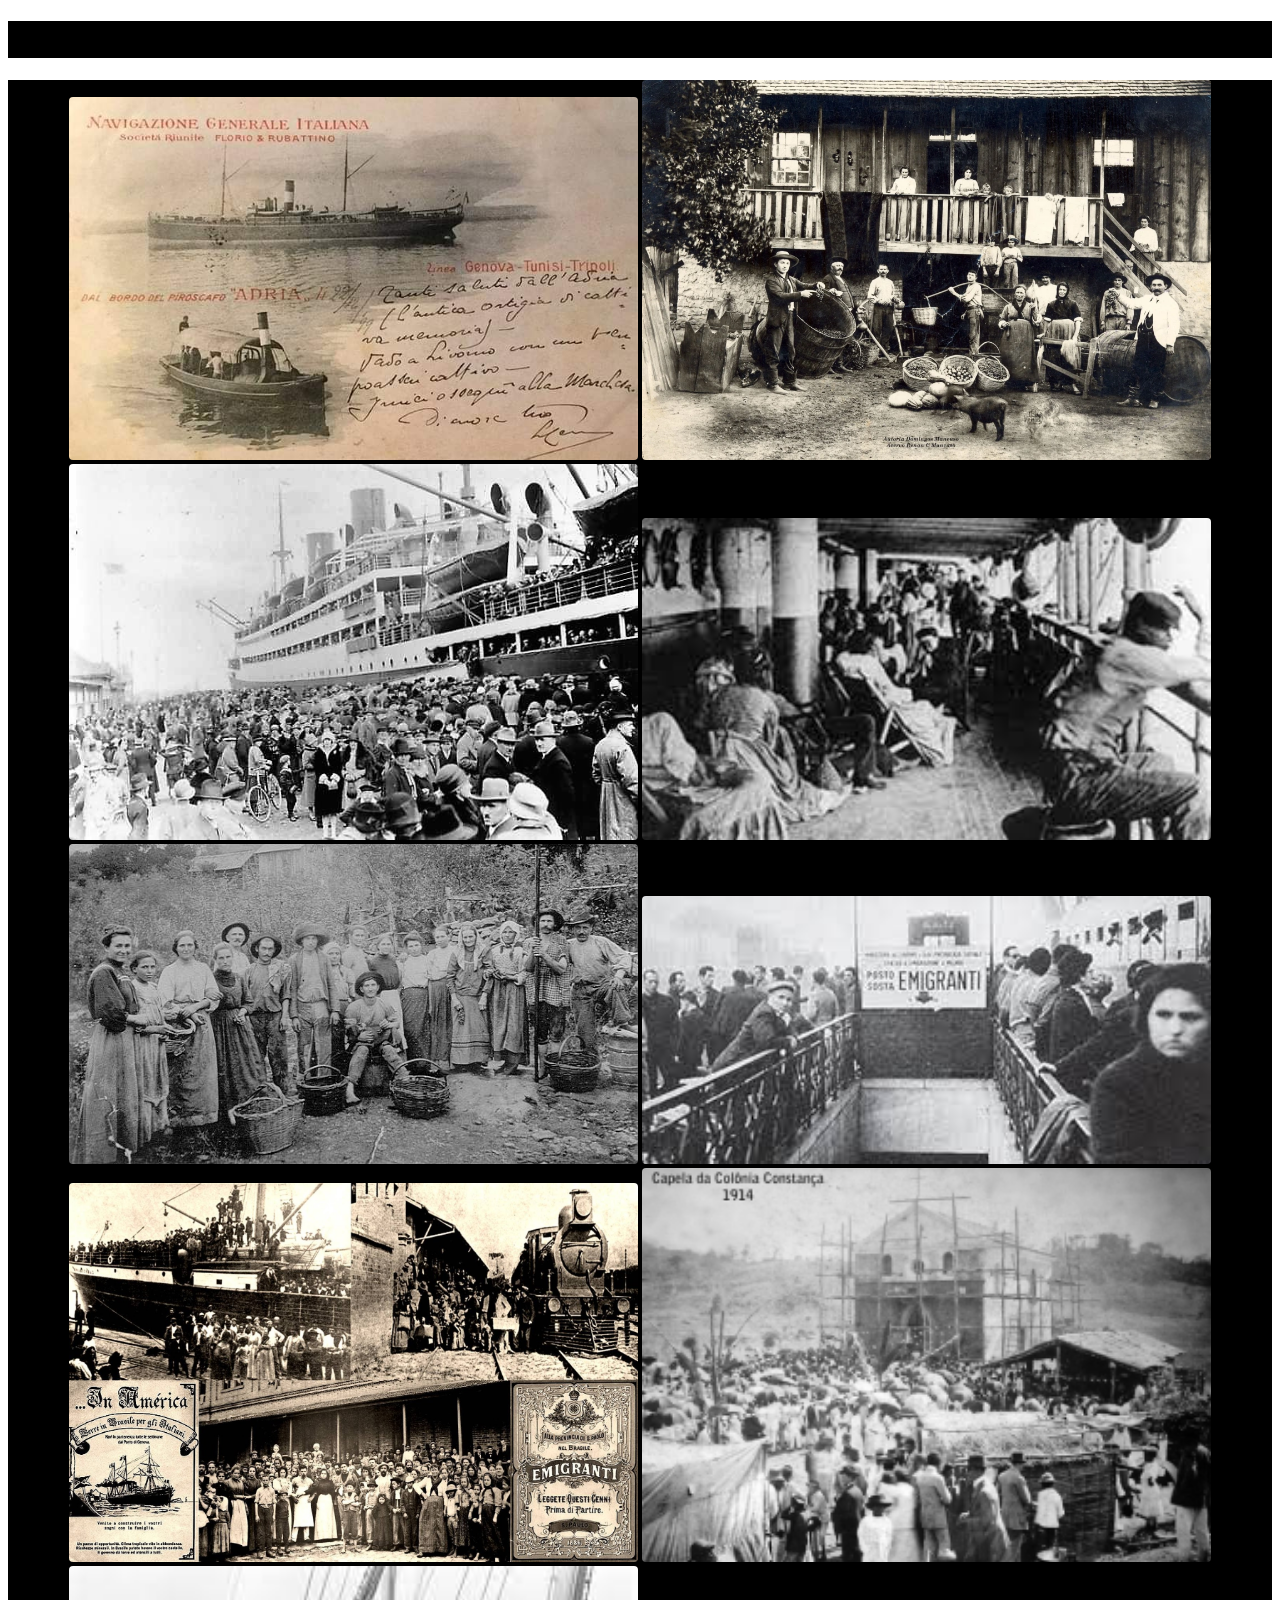
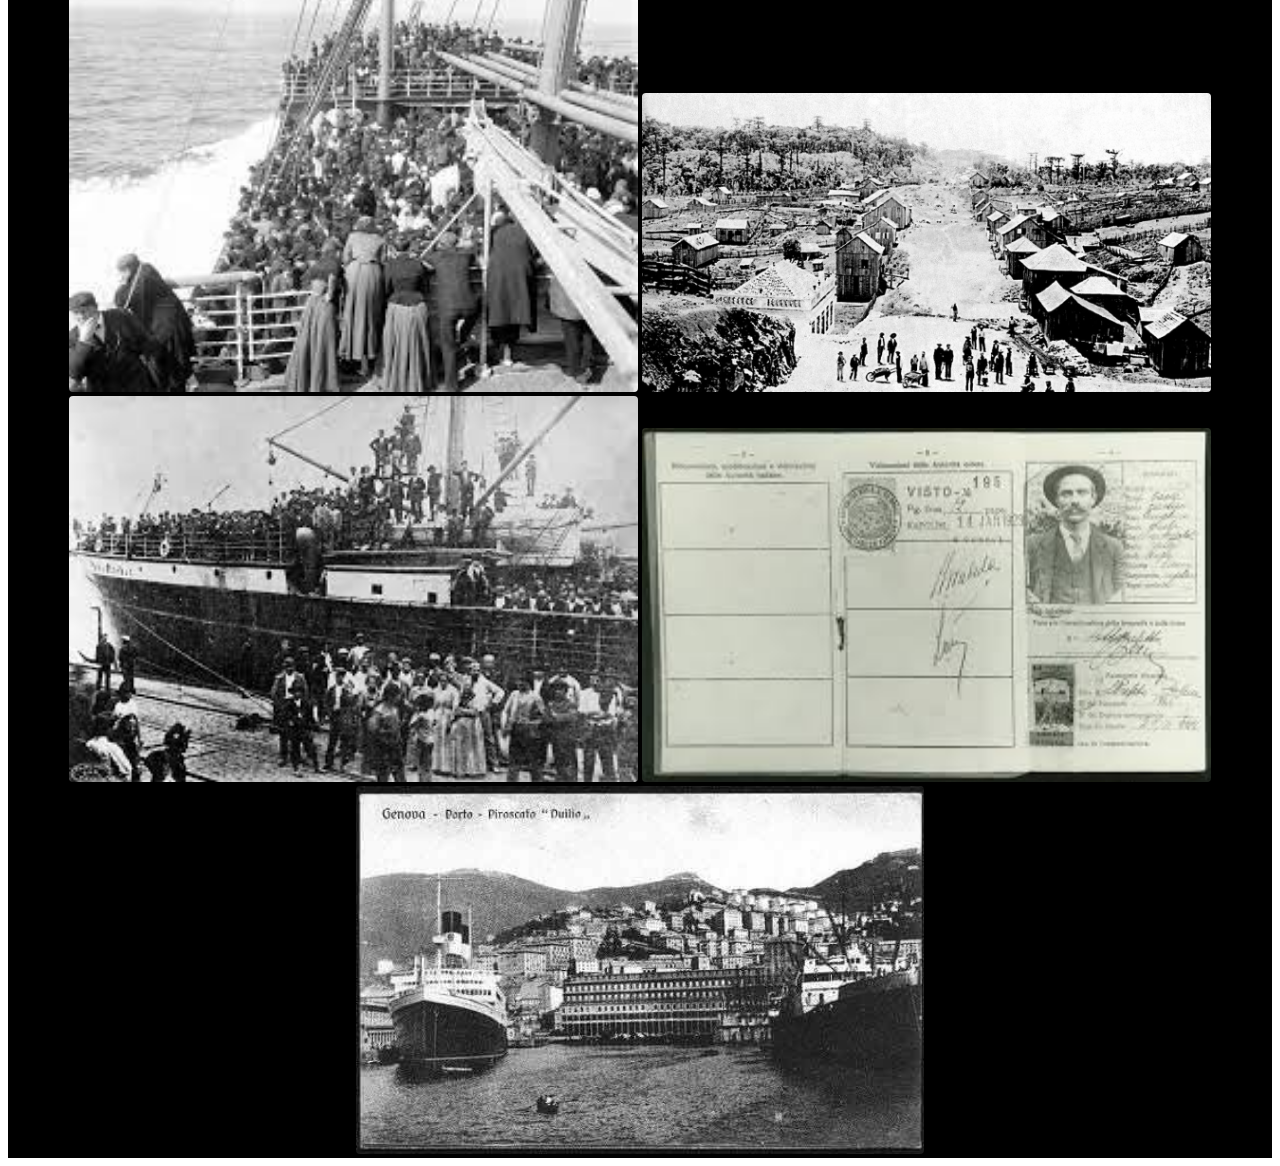
==== galery.html @ eee81ee4 "versão1" ====
<!DOCTYPE html>
<html lang="en_US">
 <head>
    <title>Galery</title>
    <meta charset="UTF-8">
    <meta name="viewport" content="width-device-width,initial-scale=1.0">
    <meta name="description" content="Images from the past.">
    <meta name="keywords" content="italian, imigration, images, Brazil">
    <link rel="stylesheet" href="index.css/style.css">
  
 </head>
 <div>
    <h1 id="galery">Galery</h1>
 </div>
 <section id="galery">
    <img src="images/cartao postal.jpg">
    <img src="images/casa de imigrantes.webp">
    <img src="images/emigrazione-1.jpg">
    <img src="images/imigrantes italianos.jpg">
    <img src="images/imigrantes-italianos-uva.jpg">
    <img src="images/imigrantes1.jpg">
    <img src="images/Imigração Italiana.jpg">
    <img src="images/italianos construindo igreja.webp">
    <img src="images/navio de imigrantes italianos 2.jpg">
    <img src="images/vila de italianos.jpg">
    <img src="images/navio de imigrantes italianos.jpg">
    <img src="images/passaporte de imigrante.jpg">
    <img src="images/porto de genova.jpg">

 </section>
 </html>
---- index.css/style.css ----
#galery {
    background-color: #000;
    text-align: center;
    font-family: 'Times New Roman', Times, serif;
}
img {
width: 45%;
background-color: #000;
column-count: 2;
border-radius: 4px;
border: auto;
}
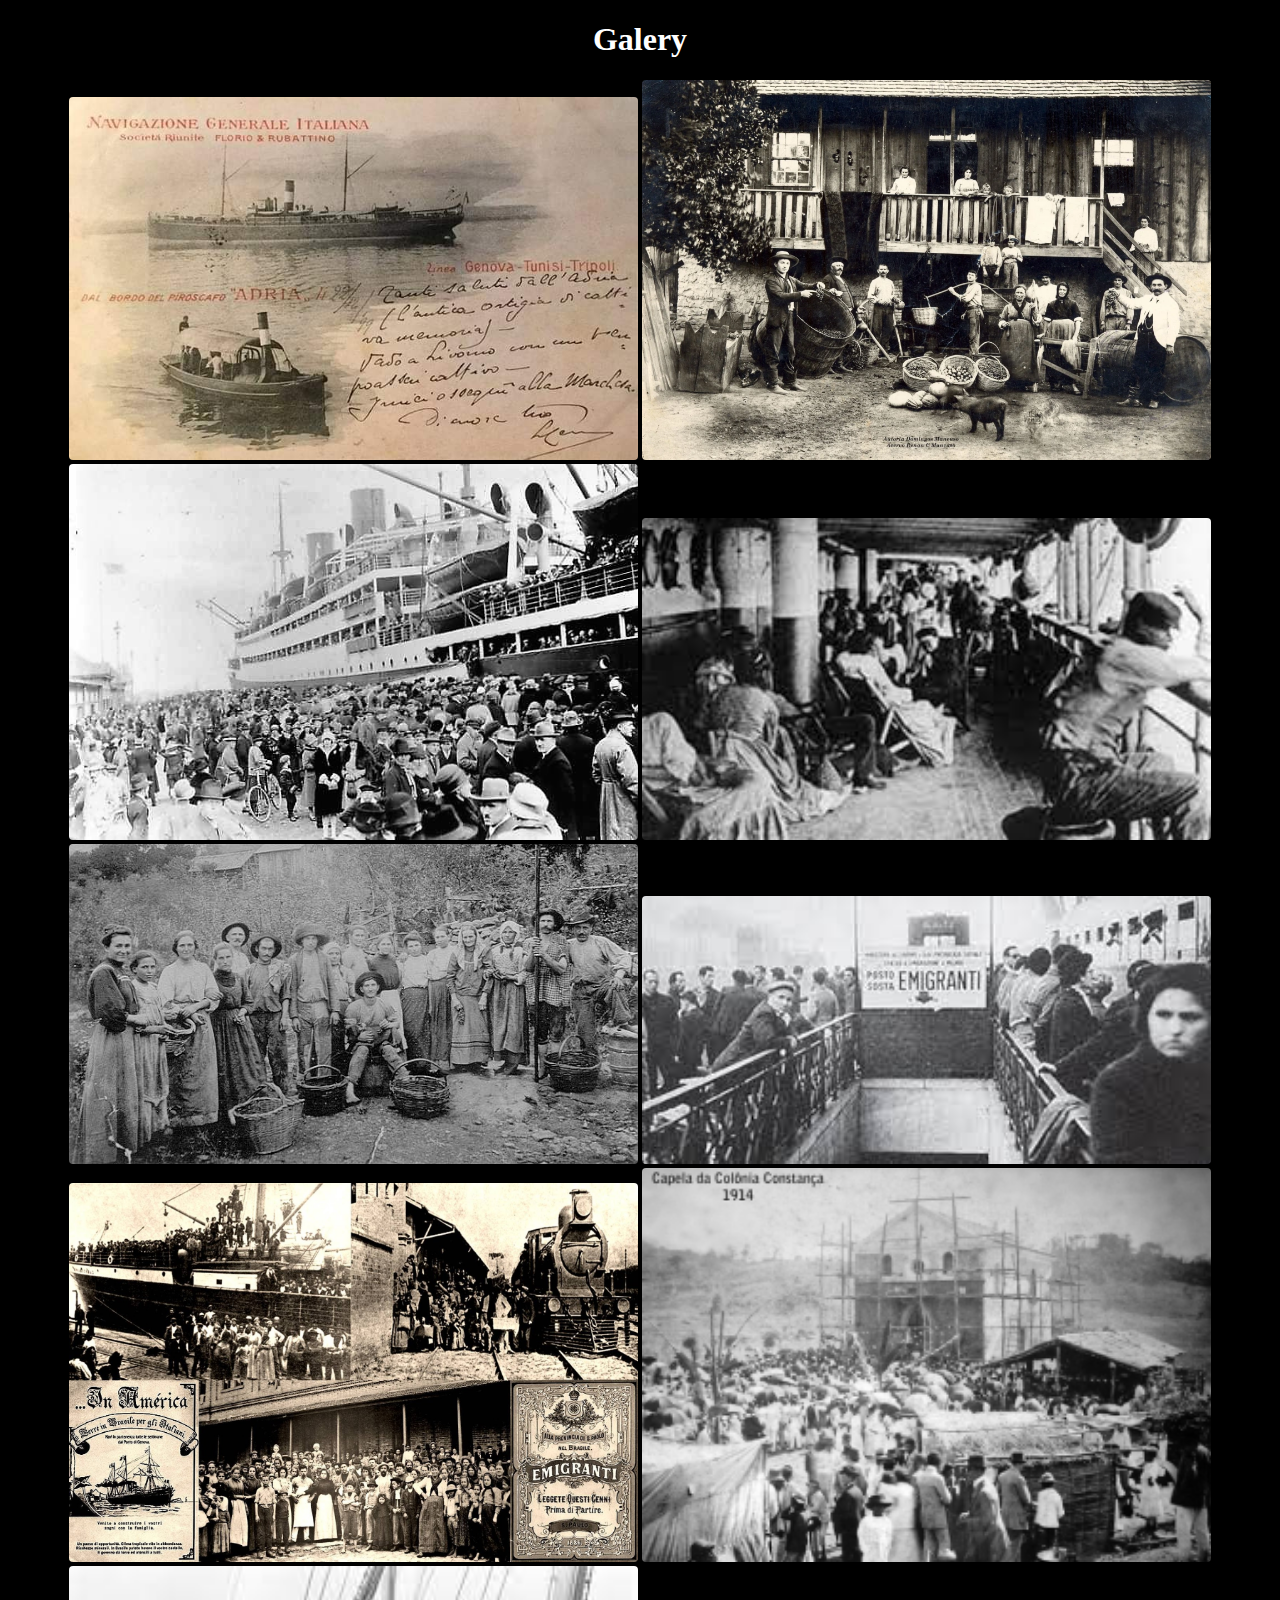
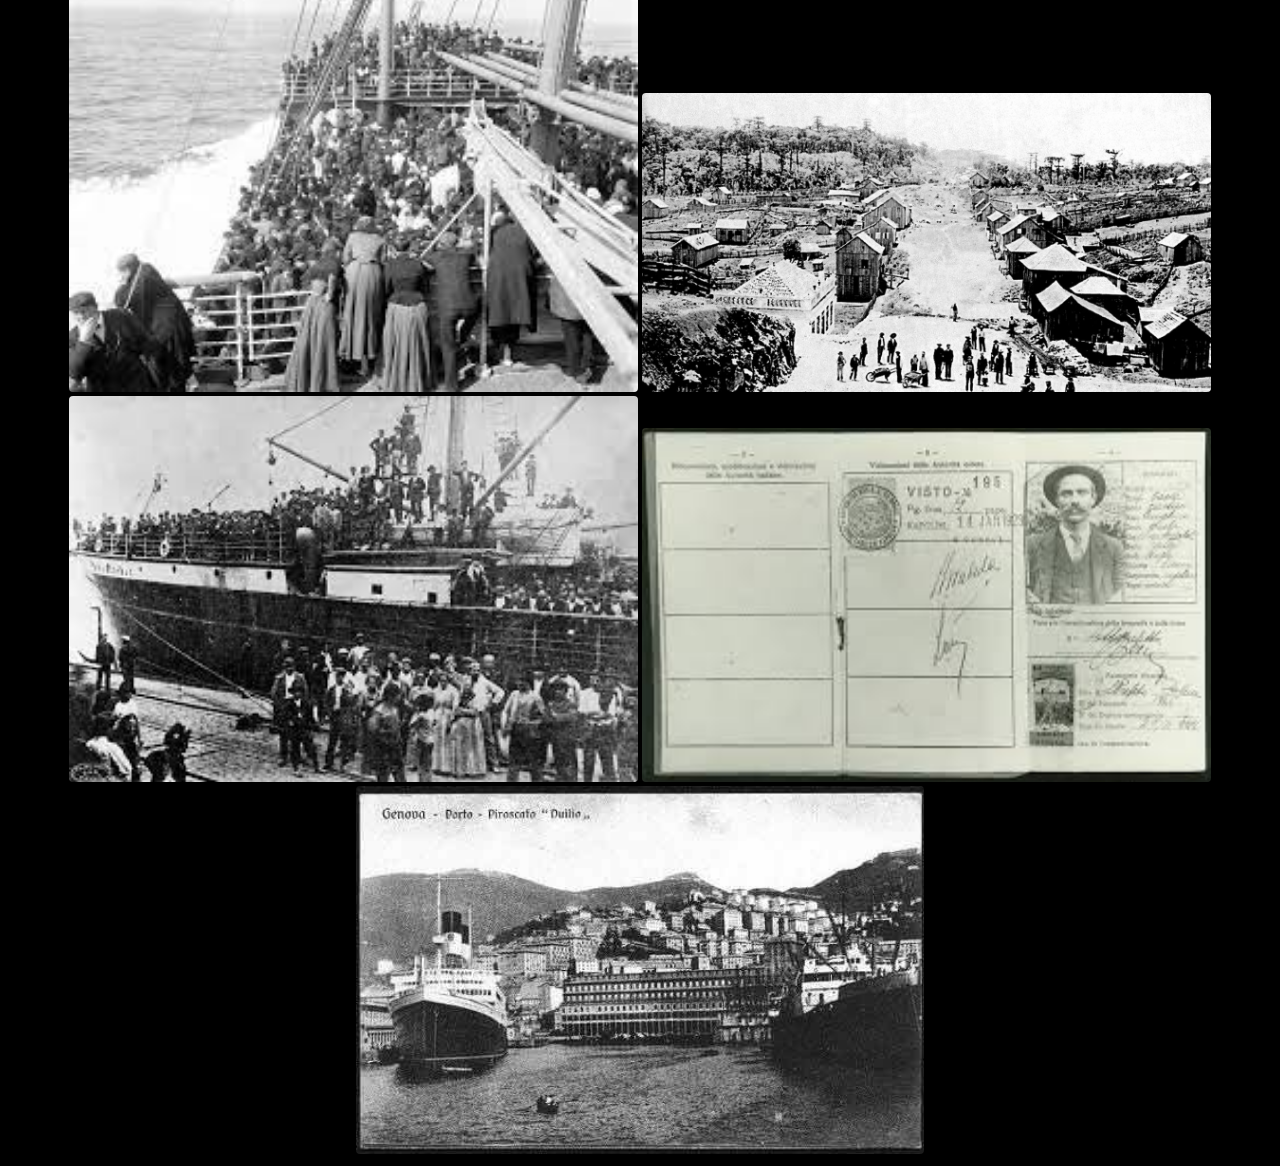
==== commit ed6b318a: "alteração img" ====
--- a/galery.html
+++ b/galery.html
@@ -9,23 +9,21 @@
     <link rel="stylesheet" href="index.css/style.css">
   
  </head>
- <div>
-    <h1 id="galery">Galery</h1>
- </div>
- <section id="galery">
-    <img src="images/cartao postal.jpg">
-    <img src="images/casa de imigrantes.webp">
-    <img src="images/emigrazione-1.jpg">
-    <img src="images/imigrantes italianos.jpg">
-    <img src="images/imigrantes-italianos-uva.jpg">
-    <img src="images/imigrantes1.jpg">
-    <img src="images/Imigração Italiana.jpg">
-    <img src="images/italianos construindo igreja.webp">
-    <img src="images/navio de imigrantes italianos 2.jpg">
-    <img src="images/vila de italianos.jpg">
-    <img src="images/navio de imigrantes italianos.jpg">
-    <img src="images/passaporte de imigrante.jpg">
-    <img src="images/porto de genova.jpg">
+ <body id="galery">
+   <h1>Galery</h1>
+    <img src="images/cartao postal.jpg" alt="old postcard photo">  
+    <img src="images/casa de imigrantes.webp" alt="photo of an old house">
+    <img src="images/emigrazione-1.jpg" alt="italian immigration photo">
+    <img src="images/imigrantes italianos.jpg" alt="old photo of Italian immigrants">
+    <img src="images/imigrantes-italianos-uva.jpg" alt="photo of immigrants harvesting grapes">
+    <img src="images/imigrantes1.jpg" alt="italian immigration photo">
+    <img src="images/Imigração Italiana.jpg" alt="italian immigration photo">
+    <img src="images/italianos construindo igreja.webp" alt="photo of Italian immigrants building church">
+    <img src="images/navio de imigrantes italianos 2.jpg" alt="photo of an immigrant ship">
+    <img src="images/vila de italianos.jpg" alt="Italian immigrant village">
+    <img src="images/navio de imigrantes italianos.jpg" alt="photo of an immigrant ship">
+    <img src="images/passaporte de imigrante.jpg" alt="photo of an old passport">
+    <img src="images/porto de genova.jpg" alt="port of Genoa in the past">
 
- </section>
+ </body>
  </html>--- a/index.css/style.css
+++ b/index.css/style.css
@@ -1,13 +1,28 @@
+body {
+    background-image: url(https://www.google.com/url?sa=i&url=https%3A%2F%2Fbr.freepik.com%2Fvetores-gratis%2Fdesenho-de-fundo-de-textura-de-papel-envelhecido_15740653.htm&psig=AOvVaw0R50lnM8qv4U_afb6Ee6RB&ust=1702648686025000&source=images&cd=vfe&opi=89978449&ved=0CBEQjRxqFwoTCLjW1OWKj4MDFQAAAAAdAAAAABAD);
+}
+
+
+
+
+
+
+
+
+
+
+
+
 #galery {
     background-color: #000;
+    background-size: cover;
     text-align: center;
     font-family: 'Times New Roman', Times, serif;
+    color: white;
+    
 }
 img {
 width: 45%;
-background-color: #000;
-column-count: 2;
 border-radius: 4px;
-border: auto;
 }
 
